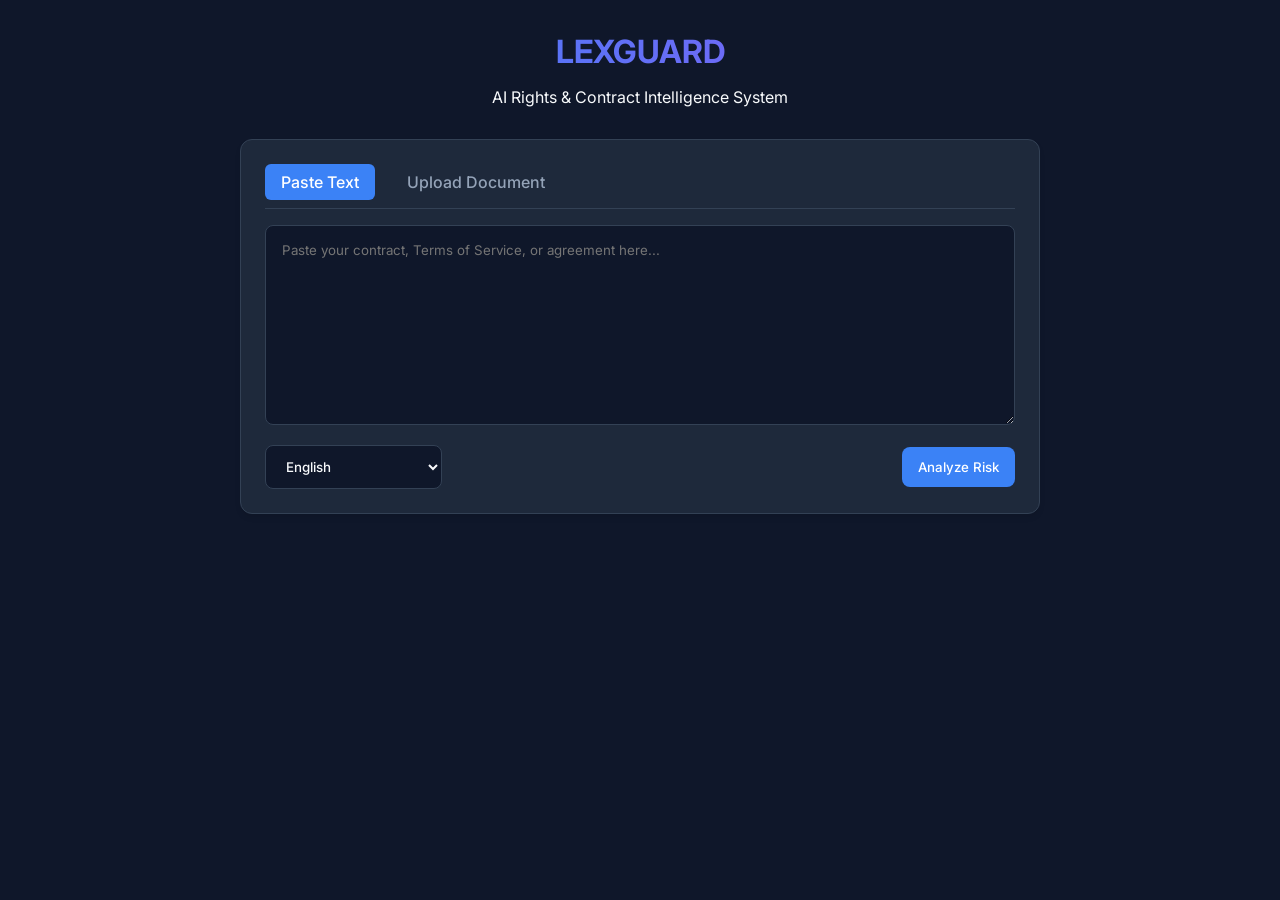
==== static/index.html @ 20fa4bbc "Initial commit for LexGuard build the major pipeline and the architecture" ====
<!DOCTYPE html>
<html lang="en">
<head>
    <meta charset="UTF-8">
    <meta name="viewport" content="width=device-width, initial-scale=1.0">
    <title>LexGuard | AI Contract Intelligence</title>
    <link href="https://fonts.googleapis.com/css2?family=Inter:wght@400;500;600;700&display=swap" rel="stylesheet">
    <style>
        :root {
            --bg-color: #0f172a;
            --surface-color: #1e293b;
            --border-color: #334155;
            --text-primary: #f8fafc;
            --text-secondary: #94a3b8;
            --accent-color: #3b82f6;
            --danger-color: #ef4444;
            --warning-color: #eab308;
            --success-color: #22c55e;
        }
        body {
            font-family: 'Inter', sans-serif;
            background-color: var(--bg-color);
            color: var(--text-primary);
            margin: 0;
            padding: 2rem;
            display: flex;
            justify-content: center;
        }
        .container {
            max-width: 800px;
            width: 100%;
        }
        .header {
            text-align: center;
            margin-bottom: 2rem;
        }
        .header h1 {
            font-weight: 700;
            margin: 0;
            background: linear-gradient(to right, #3b82f6, #8b5cf6);
            -webkit-background-clip: text;
            -webkit-text-fill-color: transparent;
        }
        .card {
            background-color: var(--surface-color);
            border: 1px solid var(--border-color);
            border-radius: 12px;
            padding: 1.5rem;
            margin-bottom: 1.5rem;
            box-shadow: 0 4px 6px -1px rgba(0, 0, 0, 0.1);
        }
        textarea {
            width: 100%;
            height: 200px;
            background-color: #0f172a;
            border: 1px solid var(--border-color);
            border-radius: 8px;
            color: var(--text-primary);
            padding: 1rem;
            font-family: inherit;
            resize: vertical;
            box-sizing: border-box;
            margin-bottom: 1rem;
        }
        select, button {
            padding: 0.75rem 1rem;
            border-radius: 8px;
            border: 1px solid var(--border-color);
            background-color: #0f172a;
            color: var(--text-primary);
            font-family: inherit;
            font-weight: 500;
            cursor: pointer;
        }
        button {
            background-color: var(--accent-color);
            border: none;
            color: white;
            transition: background-color 0.2s;
        }
        button:hover {
            background-color: #2563eb;
        }
        .flex-between {
            display: flex;
            justify-content: space-between;
            align-items: center;
        }
        .hidden {
            display: none;
        }
        .clause {
            background-color: #0f172a;
            border-left: 4px solid var(--warning-color);
            padding: 1rem;
            margin-bottom: 1rem;
            border-radius: 4px;
        }
        .clause.high { border-left-color: var(--danger-color); }
        .clause.low { border-left-color: var(--success-color); }
        .badge {
            font-size: 0.75rem;
            padding: 0.25rem 0.5rem;
            border-radius: 999px;
            background-color: rgba(255, 255, 255, 0.1);
            margin-right: 0.5rem;
        }
        
        /* Tabs & Upload CSS */
        .tab-container {
            display: flex;
            gap: 1rem;
            margin-bottom: 1rem;
            border-bottom: 1px solid var(--border-color);
            padding-bottom: 0.5rem;
        }
        .tab {
            padding: 0.5rem 1rem;
            cursor: pointer;
            border-radius: 6px;
            color: var(--text-secondary);
            font-weight: 500;
            transition: all 0.2s;
        }
        .tab.active {
            background-color: var(--accent-color);
            color: white;
        }
        .upload-zone {
            border: 2px dashed var(--border-color);
            border-radius: 8px;
            padding: 2.5rem 2rem;
            text-align: center;
            background-color: #0f172a;
            cursor: pointer;
            transition: all 0.2s;
            display: flex;
            flex-direction: column;
            align-items: center;
            justify-content: center;
            gap: 0.75rem;
        }
        .upload-zone:hover, .upload-zone.dragover {
            border-color: var(--accent-color);
            background-color: rgba(59, 130, 246, 0.05);
        }
        .upload-zone svg {
            width: 48px;
            height: 48px;
            fill: var(--text-secondary);
            transition: fill 0.2s;
        }
        .upload-zone:hover svg {
            fill: var(--accent-color);
        }
        .file-info {
            background-color: #0f172a;
            border: 1px solid var(--border-color);
            border-radius: 8px;
            padding: 1rem;
            display: flex;
            justify-content: space-between;
            align-items: center;
            margin-top: 1rem;
        }
    </style>
</head>
<body>
    <div class="container">
        <div class="header">
            <h1>LEXGUARD</h1>
            <p>AI Rights & Contract Intelligence System</p>
        </div>

        <div class="card">
            <div class="tab-container">
                <div id="tabText" class="tab active" onclick="switchTab('text')">Paste Text</div>
                <div id="tabUpload" class="tab" onclick="switchTab('upload')">Upload Document</div>
            </div>
            
            <textarea id="documentInput" placeholder="Paste your contract, Terms of Service, or agreement here..."></textarea>
            
            <div id="uploadContainer" class="hidden" style="margin-bottom: 1rem;">
                <div class="upload-zone" onclick="document.getElementById('fileInput').click()" id="dropZone">
                    <svg viewBox="0 0 24 24">
                        <path d="M19.35 10.04C18.67 6.59 15.64 4 12 4 9.11 4 6.6 5.64 5.35 8.04 2.34 8.36 0 10.91 0 14c0 3.31 2.69 6 6 6h13c2.76 0 5-2.24 5-5 0-2.64-2.05-4.78-4.65-4.96zM14 13v4h-4v-4H7l5-5 5 5h-3z"/>
                    </svg>
                    <p style="margin: 0; font-weight: 500;">Drag & drop your contract here, or <span style="color: var(--accent-color);">browse files</span></p>
                    <p style="margin: 0; font-size: 0.8rem; color: var(--text-secondary);">Supports PDF, DOCX, TXT up to 10MB</p>
                    <input type="file" id="fileInput" accept=".pdf,.docx,.txt" style="display: none;" onchange="handleFileSelect(event)" />
                </div>
                <div id="fileInfo" class="file-info hidden">
                    <span id="fileName" style="font-weight: 500; font-size: 0.9rem;">filename.pdf</span>
                    <button style="background: none; border: none; color: var(--danger-color); padding: 0; cursor: pointer; font-size: 0.85rem;" onclick="clearFile(event)">Remove</button>
                </div>
            </div>

            <div class="flex-between">
                <select id="languageSelect">
                    <option value="en">English</option>
                    <option value="hi">Hindi (हिंदी)</option>
                    <option value="kn">Kannada (ಕನ್ನಡ)</option>
                    <option value="ta">Tamil (தமிழ்)</option>
                    <option value="te">Telugu (తెలుగు)</option>
                </select>
                <button id="analyzeBtn" onclick="analyzeDocument()">Analyze Risk</button>
            </div>
        </div>

        <div id="loading" class="card hidden" style="text-align: center;">
            <p>Analyzing document with AI... This takes ~5-10 seconds.</p>
        </div>

        <div id="results" class="hidden">
            <div class="card">
                <div class="flex-between">
                    <h2>Risk Analysis</h2>
                    <div style="text-align: right;">
                        <span style="font-size: 2rem; font-weight: bold;" id="riskScore">0</span><span style="color: var(--text-secondary);">/100</span>
                    </div>
                </div>
                <p id="summaryText" style="color: var(--text-secondary);"></p>
                <p><strong>Power Imbalance:</strong> <span id="powerImbalance"></span></p>
                <p><strong>Verdict:</strong> <span id="safeToSign" style="font-weight: bold;"></span></p>
            </div>

            <div class="card">
                <h3>Flagged Clauses (<span id="redFlagCount">0</span>)</h3>
                <div id="clausesContainer"></div>
            </div>
        </div>
    </div>

    <script>
        const uiTranslations = {
            en: {
                original: "Original",
                issue: "Issue",
                consequence: "Consequence",
                fair: "Fair Version",
                verdict: "Verdict",
                imbalance: "Power Imbalance",
                riskAnalysis: "Risk Analysis",
                flaggedClauses: "Flagged Clauses",
                safe: "Safe to Sign",
                unsafe: "Do Not Sign",
                noRisks: "No significant risks found."
            },
            hi: {
                original: "मूल पाठ",
                issue: "समस्या (खामी)",
                consequence: "नतीजा (परिणाम)",
                fair: "निष्पक्ष संस्करण (सुझाव)",
                verdict: "अंतिम निर्णय",
                imbalance: "शक्ति असंतुलन",
                riskAnalysis: "जोखिम विश्लेषण",
                flaggedClauses: "चिह्नित धाराएं",
                safe: "हस्ताक्षर करना सुरक्षित है",
                unsafe: "हस्ताक्षर न करें (असुरक्षित)",
                noRisks: "कोई महत्वपूर्ण जोखिम नहीं मिला।"
            },
            kn: {
                original: "ಮೂಲ ಪಠ್ಯ",
                issue: "ಸಮಸ್ಯೆ",
                consequence: "ಪರಿಣಾಮ",
                fair: "ನ್ಯಾಯಯುತ ಆವೃತ್ತಿ",
                verdict: "ಅಂತಿಮ ತೀರ್ಪು",
                imbalance: "ಅಧಿಕಾರ ಅಸಮತೋಲನ",
                riskAnalysis: "ಅಪಾಯದ ವಿಶ್ಲೇಷಣೆ",
                flaggedClauses: "ಫ್ಲ್ಯಾಗ್ ಮಾಡಲಾದ ಷರತ್ತುಗಳು",
                safe: "ಸಹಿ ಮಾಡಲು ಸುರಕ್ಷಿತ",
                unsafe: "ಸಹಿ ಮಾಡಬೇಡಿ",
                noRisks: "ಯಾವುದೇ ಗಮನಾರ್ಹ ಅಪಾಯಗಳು ಕಂಡುಬಂದಿಲ್ಲ."
            },
            ta: {
                original: "மூல உரை",
                issue: "பிரச்சனை",
                consequence: "விளைவு",
                fair: "நியாயமான பதிப்பு",
                verdict: "இறுதி தீர்ப்பு",
                imbalance: "அதிகார சமநிலையின்மை",
                riskAnalysis: "ஆபத்து பகுப்பாய்வு",
                flaggedClauses: "கொடியிடப்பட்ட பிரிவுகள்",
                safe: "கையெழுத்திட பாதுகாப்பானது",
                unsafe: "கையெழுத்திட வேண்டாம்",
                noRisks: "குறிப்பிடத்தக்க ஆபத்துகள் எதுவும் காணப்படவில்லை."
            },
            te: {
                original: "మూల పాఠం",
                issue: "సమస్య",
                consequence: "పరిణామం",
                fair: "న్యాయమైన వెర్షన్",
                verdict: "అంతిమ తీర్పు",
                imbalance: "అధికార అసమతుల్యత",
                riskAnalysis: "ప్రమాద విశ్లేషణ",
                flaggedClauses: "ఫ్లాగ్ చేయబడిన నిబంధనలు",
                safe: "సంతకం చేయడానికి సురక్షితం",
                unsafe: "సంతకం చేయవద్దు",
                noRisks: "ఎటువంటి ప్రమాదాలు కనుగొనబడలేదు."
            }
        };

        let uploadedFileBase64 = null;
        let uploadedFileName = "";

        // Tab Switching
        function switchTab(tabName) {
            const tabs = document.querySelectorAll('.tab');
            tabs.forEach(t => t.classList.remove('active'));
            
            if (tabName === 'text') {
                document.getElementById('tabText').classList.add('active');
                document.getElementById('documentInput').classList.remove('hidden');
                document.getElementById('uploadContainer').classList.add('hidden');
                uploadedFileBase64 = null; // Clear file when switching to text
                uploadedFileName = "";
            } else {
                document.getElementById('tabUpload').classList.add('active');
                document.getElementById('documentInput').classList.add('hidden');
                document.getElementById('uploadContainer').classList.remove('hidden');
            }
        }

        // File Selection Handlers
        function handleFileSelect(e) {
            const file = e.target.files[0];
            if (file) handleFile(file);
        }

        function handleFile(file) {
            if (file.size > 10 * 1024 * 1024) {
                alert("File size exceeds 10MB limit!");
                return;
            }
            
            uploadedFileName = file.name;
            const reader = new FileReader();
            reader.onload = function() {
                // Strip the base64 prefix so the backend can parse it directly
                uploadedFileBase64 = reader.result.split(',')[1];
                
                document.getElementById('fileName').innerText = uploadedFileName;
                document.getElementById('fileInfo').classList.remove('hidden');
                document.getElementById('dropZone').style.borderColor = 'var(--success-color)';
            };
            reader.readAsDataURL(file);
        }

        function clearFile(e) {
            e.stopPropagation();
            uploadedFileBase64 = null;
            uploadedFileName = "";
            document.getElementById('fileInput').value = "";
            document.getElementById('fileInfo').classList.add('hidden');
            document.getElementById('dropZone').style.borderColor = 'var(--border-color)';
        }

        // Set up Drag and Drop Event Listeners
        window.addEventListener('DOMContentLoaded', () => {
            const dropZone = document.getElementById('dropZone');
            
            ['dragenter', 'dragover'].forEach(eventName => {
                dropZone.addEventListener(eventName, (e) => {
                    e.preventDefault();
                    dropZone.classList.add('dragover');
                }, false);
            });

            ['dragleave', 'drop'].forEach(eventName => {
                dropZone.addEventListener(eventName, (e) => {
                    e.preventDefault();
                    dropZone.classList.remove('dragover');
                }, false);
            });

            dropZone.addEventListener('drop', (e) => {
                const dt = e.dataTransfer;
                const file = dt.files[0];
                if (file) handleFile(file);
            }, false);
        });

        async function analyzeDocument() {
            let payloadText = "";
            const activeTab = document.querySelector('.tab.active').id;
            const lang = document.getElementById('languageSelect').value;

            if (activeTab === 'tabText') {
                payloadText = document.getElementById('documentInput').value.trim();
                if (!payloadText) return alert("Please paste your contract first!");
            } else {
                if (!uploadedFileBase64) return alert("Please drag or upload a document first!");
                payloadText = uploadedFileBase64;
            }

            document.getElementById('analyzeBtn').disabled = true;
            document.getElementById('loading').classList.remove('hidden');
            document.getElementById('results').classList.add('hidden');

            try {
                const response = await fetch('/analyze', {
                    method: 'POST',
                    headers: { 'Content-Type': 'application/json' },
                    body: JSON.stringify({ document: payloadText, language: lang })
                });
                
                const data = await response.json();
                
                if (data.error) {
                    throw new Error(data.error);
                }
                
                const t = uiTranslations[lang] || uiTranslations['en'];

                // Populate Dynamic Labels
                document.querySelector('#results h2').innerText = t.riskAnalysis;
                document.querySelector('#results h3').innerHTML = `${t.flaggedClauses} (<span id="redFlagCount">0</span>)`;
                
                // Populate Results
                document.getElementById('riskScore').innerText = data.overall_risk_score || 0;
                document.getElementById('riskScore').style.color = data.overall_risk_score > 60 ? 'var(--danger-color)' : (data.overall_risk_score > 30 ? 'var(--warning-color)' : 'var(--success-color)');
                
                document.getElementById('summaryText').innerText = lang === 'en' ? data.summary : data.translated_summary;
                
                // Translate Power Imbalance Label
                document.getElementById('powerImbalance').parentElement.innerHTML = `<strong>${t.imbalance}:</strong> <span id="powerImbalance">${data.power_imbalance}</span>`;
                
                // Translate Verdict Label & Value
                const safeEl = document.getElementById('safeToSign');
                safeEl.parentElement.innerHTML = `<strong>${t.verdict}:</strong> <span id="safeToSign" style="font-weight: bold;">${data.safe_to_sign ? t.safe : t.unsafe}</span>`;
                document.getElementById('safeToSign').style.color = data.safe_to_sign ? 'var(--success-color)' : 'var(--danger-color)';
                
                document.getElementById('redFlagCount').innerText = data.red_flags_count || (data.flagged_clauses ? data.flagged_clauses.length : 0);

                const container = document.getElementById('clausesContainer');
                container.innerHTML = '';
                
                if (data.flagged_clauses && data.flagged_clauses.length > 0) {
                    data.flagged_clauses.forEach(clause => {
                        const div = document.createElement('div');
                        const riskClass = (clause.risk_level || 'medium').toLowerCase();
                        div.className = `clause ${riskClass}`;
                        
                        let badgeHtml = `<span class="badge">${clause.clause_type || 'Unknown'}</span>`;
                        badgeHtml += `<span class="badge ${riskClass}">${clause.risk_level || 'Unknown'} RISK</span>`;
                        if (clause.dark_pattern) {
                            badgeHtml += `<span class="badge" style="background-color: var(--danger-color);">Dark Pattern: ${clause.dark_pattern_type}</span>`;
                        }

                        // Determine content language mapping
                        const issueVal = lang === 'en' ? clause.why_flagged : clause.translated_explanation;
                        const consequenceVal = lang === 'en' ? clause.consequence : (clause.translated_consequence || clause.consequence);
                        const fairVal = lang === 'en' ? clause.fair_version : (clause.translated_fair_version || clause.fair_version);

                        div.innerHTML = `
                            <div style="margin-bottom: 0.5rem;">${badgeHtml}</div>
                            <p style="color: var(--text-secondary); font-size: 0.9rem;"><strong>${t.original}:</strong> "${clause.clause_text}"</p>
                            <p style="color: var(--warning-color);"><strong>${t.issue}:</strong> ${issueVal}</p>
                            <p style="color: var(--danger-color);"><strong>${t.consequence}:</strong> ${consequenceVal}</p>
                            <p style="color: var(--success-color);"><strong>${t.fair}:</strong> ${fairVal}</p>
                        `;
                        container.appendChild(div);
                    });
                } else {
                    container.innerHTML = `<p>${t.noRisks}</p>`;
                }

                document.getElementById('results').classList.remove('hidden');
            } catch (err) {
                alert("Error analyzing document: " + err.message);
            } finally {
                document.getElementById('analyzeBtn').disabled = false;
                document.getElementById('loading').classList.add('hidden');
            }
        }
    </script>
</body>
</html>
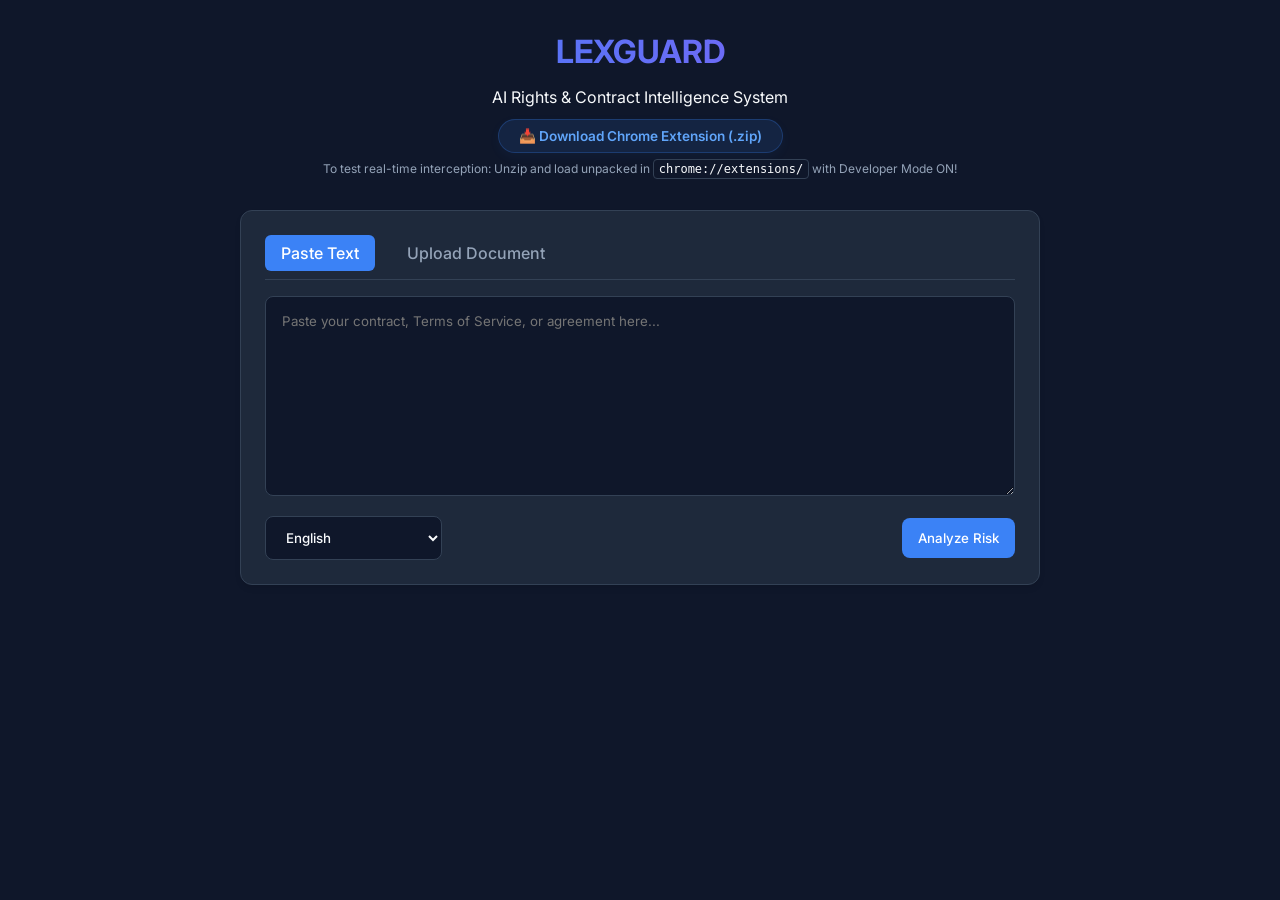
==== commit a723ed7e: "Made some changes to the extension" ====
--- a/static/index.html
+++ b/static/index.html
@@ -163,13 +163,59 @@
             align-items: center;
             margin-top: 1rem;
         }
+        
+        /* Extension Button CSS */
+        .extension-btn {
+            display: inline-flex;
+            align-items: center;
+            gap: 0.5rem;
+            background: rgba(59, 130, 246, 0.12);
+            border: 1px solid rgba(59, 130, 246, 0.25);
+            color: #60a5fa;
+            padding: 0.5rem 1.25rem;
+            border-radius: 999px;
+            font-size: 0.85rem;
+            font-weight: 600;
+            text-decoration: none;
+            transition: all 0.2s ease-in-out;
+            cursor: pointer;
+            box-shadow: 0 4px 12px rgba(59, 130, 246, 0.05);
+            margin-top: 0.25rem;
+        }
+        .extension-btn:hover {
+            background: rgba(59, 130, 246, 0.25);
+            border-color: #60a5fa;
+            color: white;
+            transform: translateY(-1.5px);
+            box-shadow: 0 6px 20px rgba(59, 130, 246, 0.2);
+        }
+        .extension-instructions {
+            text-align: center;
+            font-size: 0.75rem;
+            color: var(--text-secondary);
+            margin-top: 0.5rem;
+            line-height: 1.4;
+        }
+        .extension-instructions code {
+            background: #0f172a;
+            padding: 0.1rem 0.3rem;
+            border-radius: 4px;
+            color: #f8fafc;
+            border: 1px solid var(--border-color);
+        }
     </style>
 </head>
 <body>
     <div class="container">
         <div class="header">
             <h1>LEXGUARD</h1>
-            <p>AI Rights & Contract Intelligence System</p>
+            <p style="margin-bottom: 0.5rem;">AI Rights & Contract Intelligence System</p>
+            <a href="/static/lexguard-extension.zip" download class="extension-btn">
+                📥 Download Chrome Extension (.zip)
+            </a>
+            <div class="extension-instructions">
+                To test real-time interception: Unzip and load unpacked in <code>chrome://extensions/</code> with Developer Mode ON!
+            </div>
         </div>
 
         <div class="card">
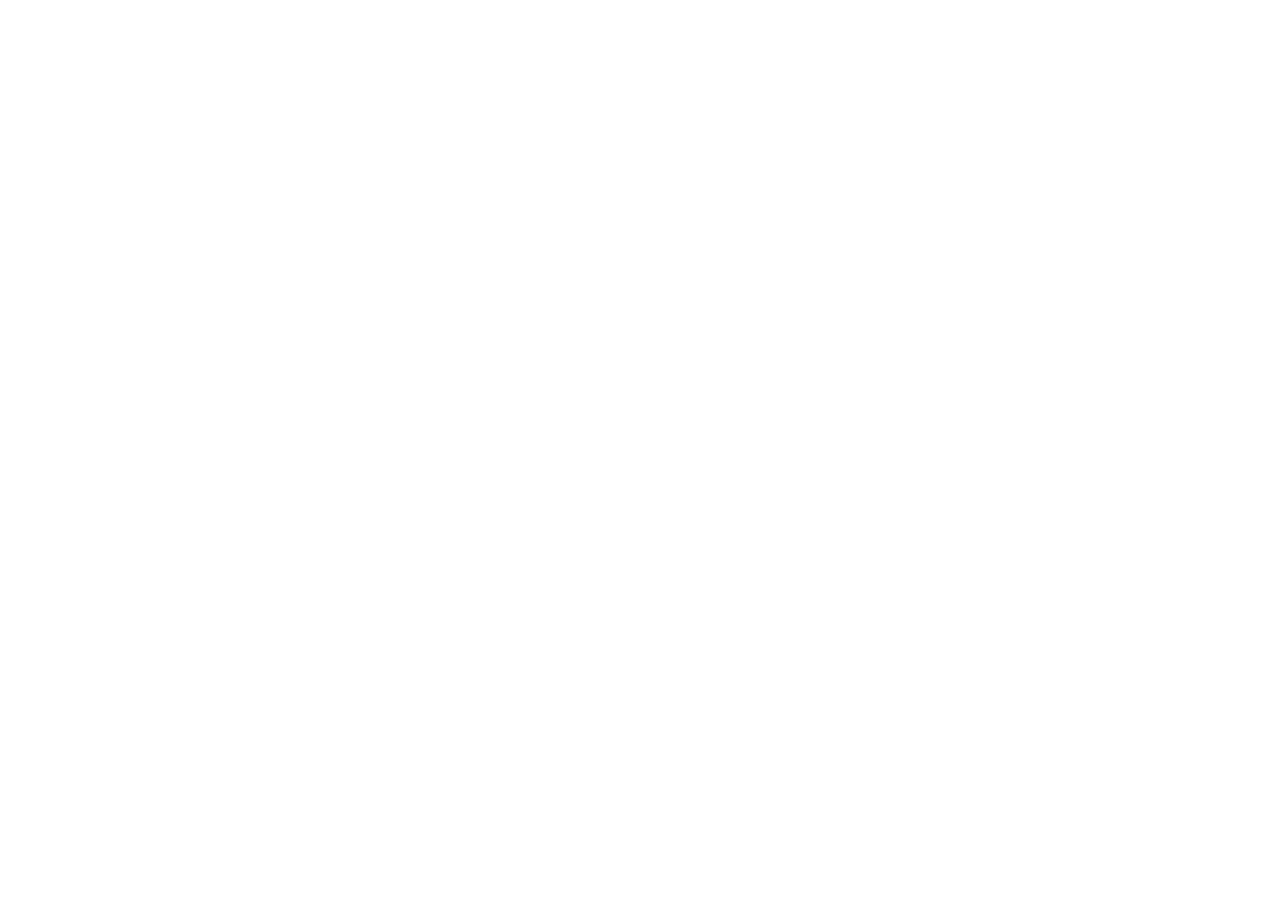
==== commit dab0d914: "Improved Frontend and made response little better" ====
--- a/static/index.html
+++ b/static/index.html
@@ -1,524 +1,14 @@
 <!DOCTYPE html>
 <html lang="en">
-<head>
-    <meta charset="UTF-8">
-    <meta name="viewport" content="width=device-width, initial-scale=1.0">
-    <title>LexGuard | AI Contract Intelligence</title>
-    <link href="https://fonts.googleapis.com/css2?family=Inter:wght@400;500;600;700&display=swap" rel="stylesheet">
-    <style>
-        :root {
-            --bg-color: #0f172a;
-            --surface-color: #1e293b;
-            --border-color: #334155;
-            --text-primary: #f8fafc;
-            --text-secondary: #94a3b8;
-            --accent-color: #3b82f6;
-            --danger-color: #ef4444;
-            --warning-color: #eab308;
-            --success-color: #22c55e;
-        }
-        body {
-            font-family: 'Inter', sans-serif;
-            background-color: var(--bg-color);
-            color: var(--text-primary);
-            margin: 0;
-            padding: 2rem;
-            display: flex;
-            justify-content: center;
-        }
-        .container {
-            max-width: 800px;
-            width: 100%;
-        }
-        .header {
-            text-align: center;
-            margin-bottom: 2rem;
-        }
-        .header h1 {
-            font-weight: 700;
-            margin: 0;
-            background: linear-gradient(to right, #3b82f6, #8b5cf6);
-            -webkit-background-clip: text;
-            -webkit-text-fill-color: transparent;
-        }
-        .card {
-            background-color: var(--surface-color);
-            border: 1px solid var(--border-color);
-            border-radius: 12px;
-            padding: 1.5rem;
-            margin-bottom: 1.5rem;
-            box-shadow: 0 4px 6px -1px rgba(0, 0, 0, 0.1);
-        }
-        textarea {
-            width: 100%;
-            height: 200px;
-            background-color: #0f172a;
-            border: 1px solid var(--border-color);
-            border-radius: 8px;
-            color: var(--text-primary);
-            padding: 1rem;
-            font-family: inherit;
-            resize: vertical;
-            box-sizing: border-box;
-            margin-bottom: 1rem;
-        }
-        select, button {
-            padding: 0.75rem 1rem;
-            border-radius: 8px;
-            border: 1px solid var(--border-color);
-            background-color: #0f172a;
-            color: var(--text-primary);
-            font-family: inherit;
-            font-weight: 500;
-            cursor: pointer;
-        }
-        button {
-            background-color: var(--accent-color);
-            border: none;
-            color: white;
-            transition: background-color 0.2s;
-        }
-        button:hover {
-            background-color: #2563eb;
-        }
-        .flex-between {
-            display: flex;
-            justify-content: space-between;
-            align-items: center;
-        }
-        .hidden {
-            display: none;
-        }
-        .clause {
-            background-color: #0f172a;
-            border-left: 4px solid var(--warning-color);
-            padding: 1rem;
-            margin-bottom: 1rem;
-            border-radius: 4px;
-        }
-        .clause.high { border-left-color: var(--danger-color); }
-        .clause.low { border-left-color: var(--success-color); }
-        .badge {
-            font-size: 0.75rem;
-            padding: 0.25rem 0.5rem;
-            border-radius: 999px;
-            background-color: rgba(255, 255, 255, 0.1);
-            margin-right: 0.5rem;
-        }
-        
-        /* Tabs & Upload CSS */
-        .tab-container {
-            display: flex;
-            gap: 1rem;
-            margin-bottom: 1rem;
-            border-bottom: 1px solid var(--border-color);
-            padding-bottom: 0.5rem;
-        }
-        .tab {
-            padding: 0.5rem 1rem;
-            cursor: pointer;
-            border-radius: 6px;
-            color: var(--text-secondary);
-            font-weight: 500;
-            transition: all 0.2s;
-        }
-        .tab.active {
-            background-color: var(--accent-color);
-            color: white;
-        }
-        .upload-zone {
-            border: 2px dashed var(--border-color);
-            border-radius: 8px;
-            padding: 2.5rem 2rem;
-            text-align: center;
-            background-color: #0f172a;
-            cursor: pointer;
-            transition: all 0.2s;
-            display: flex;
-            flex-direction: column;
-            align-items: center;
-            justify-content: center;
-            gap: 0.75rem;
-        }
-        .upload-zone:hover, .upload-zone.dragover {
-            border-color: var(--accent-color);
-            background-color: rgba(59, 130, 246, 0.05);
-        }
-        .upload-zone svg {
-            width: 48px;
-            height: 48px;
-            fill: var(--text-secondary);
-            transition: fill 0.2s;
-        }
-        .upload-zone:hover svg {
-            fill: var(--accent-color);
-        }
-        .file-info {
-            background-color: #0f172a;
-            border: 1px solid var(--border-color);
-            border-radius: 8px;
-            padding: 1rem;
-            display: flex;
-            justify-content: space-between;
-            align-items: center;
-            margin-top: 1rem;
-        }
-        
-        /* Extension Button CSS */
-        .extension-btn {
-            display: inline-flex;
-            align-items: center;
-            gap: 0.5rem;
-            background: rgba(59, 130, 246, 0.12);
-            border: 1px solid rgba(59, 130, 246, 0.25);
-            color: #60a5fa;
-            padding: 0.5rem 1.25rem;
-            border-radius: 999px;
-            font-size: 0.85rem;
-            font-weight: 600;
-            text-decoration: none;
-            transition: all 0.2s ease-in-out;
-            cursor: pointer;
-            box-shadow: 0 4px 12px rgba(59, 130, 246, 0.05);
-            margin-top: 0.25rem;
-        }
-        .extension-btn:hover {
-            background: rgba(59, 130, 246, 0.25);
-            border-color: #60a5fa;
-            color: white;
-            transform: translateY(-1.5px);
-            box-shadow: 0 6px 20px rgba(59, 130, 246, 0.2);
-        }
-        .extension-instructions {
-            text-align: center;
-            font-size: 0.75rem;
-            color: var(--text-secondary);
-            margin-top: 0.5rem;
-            line-height: 1.4;
-        }
-        .extension-instructions code {
-            background: #0f172a;
-            padding: 0.1rem 0.3rem;
-            border-radius: 4px;
-            color: #f8fafc;
-            border: 1px solid var(--border-color);
-        }
-    </style>
-</head>
-<body>
-    <div class="container">
-        <div class="header">
-            <h1>LEXGUARD</h1>
-            <p style="margin-bottom: 0.5rem;">AI Rights & Contract Intelligence System</p>
-            <a href="/static/lexguard-extension.zip" download class="extension-btn">
-                📥 Download Chrome Extension (.zip)
-            </a>
-            <div class="extension-instructions">
-                To test real-time interception: Unzip and load unpacked in <code>chrome://extensions/</code> with Developer Mode ON!
-            </div>
-        </div>
-
-        <div class="card">
-            <div class="tab-container">
-                <div id="tabText" class="tab active" onclick="switchTab('text')">Paste Text</div>
-                <div id="tabUpload" class="tab" onclick="switchTab('upload')">Upload Document</div>
-            </div>
-            
-            <textarea id="documentInput" placeholder="Paste your contract, Terms of Service, or agreement here..."></textarea>
-            
-            <div id="uploadContainer" class="hidden" style="margin-bottom: 1rem;">
-                <div class="upload-zone" onclick="document.getElementById('fileInput').click()" id="dropZone">
-                    <svg viewBox="0 0 24 24">
-                        <path d="M19.35 10.04C18.67 6.59 15.64 4 12 4 9.11 4 6.6 5.64 5.35 8.04 2.34 8.36 0 10.91 0 14c0 3.31 2.69 6 6 6h13c2.76 0 5-2.24 5-5 0-2.64-2.05-4.78-4.65-4.96zM14 13v4h-4v-4H7l5-5 5 5h-3z"/>
-                    </svg>
-                    <p style="margin: 0; font-weight: 500;">Drag & drop your contract here, or <span style="color: var(--accent-color);">browse files</span></p>
-                    <p style="margin: 0; font-size: 0.8rem; color: var(--text-secondary);">Supports PDF, DOCX, TXT up to 10MB</p>
-                    <input type="file" id="fileInput" accept=".pdf,.docx,.txt" style="display: none;" onchange="handleFileSelect(event)" />
-                </div>
-                <div id="fileInfo" class="file-info hidden">
-                    <span id="fileName" style="font-weight: 500; font-size: 0.9rem;">filename.pdf</span>
-                    <button style="background: none; border: none; color: var(--danger-color); padding: 0; cursor: pointer; font-size: 0.85rem;" onclick="clearFile(event)">Remove</button>
-                </div>
-            </div>
-
-            <div class="flex-between">
-                <select id="languageSelect">
-                    <option value="en">English</option>
-                    <option value="hi">Hindi (हिंदी)</option>
-                    <option value="kn">Kannada (ಕನ್ನಡ)</option>
-                    <option value="ta">Tamil (தமிழ்)</option>
-                    <option value="te">Telugu (తెలుగు)</option>
-                </select>
-                <button id="analyzeBtn" onclick="analyzeDocument()">Analyze Risk</button>
-            </div>
-        </div>
-
-        <div id="loading" class="card hidden" style="text-align: center;">
-            <p>Analyzing document with AI... This takes ~5-10 seconds.</p>
-        </div>
-
-        <div id="results" class="hidden">
-            <div class="card">
-                <div class="flex-between">
-                    <h2>Risk Analysis</h2>
-                    <div style="text-align: right;">
-                        <span style="font-size: 2rem; font-weight: bold;" id="riskScore">0</span><span style="color: var(--text-secondary);">/100</span>
-                    </div>
-                </div>
-                <p id="summaryText" style="color: var(--text-secondary);"></p>
-                <p><strong>Power Imbalance:</strong> <span id="powerImbalance"></span></p>
-                <p><strong>Verdict:</strong> <span id="safeToSign" style="font-weight: bold;"></span></p>
-            </div>
-
-            <div class="card">
-                <h3>Flagged Clauses (<span id="redFlagCount">0</span>)</h3>
-                <div id="clausesContainer"></div>
-            </div>
-        </div>
-    </div>
-
-    <script>
-        const uiTranslations = {
-            en: {
-                original: "Original",
-                issue: "Issue",
-                consequence: "Consequence",
-                fair: "Fair Version",
-                verdict: "Verdict",
-                imbalance: "Power Imbalance",
-                riskAnalysis: "Risk Analysis",
-                flaggedClauses: "Flagged Clauses",
-                safe: "Safe to Sign",
-                unsafe: "Do Not Sign",
-                noRisks: "No significant risks found."
-            },
-            hi: {
-                original: "मूल पाठ",
-                issue: "समस्या (खामी)",
-                consequence: "नतीजा (परिणाम)",
-                fair: "निष्पक्ष संस्करण (सुझाव)",
-                verdict: "अंतिम निर्णय",
-                imbalance: "शक्ति असंतुलन",
-                riskAnalysis: "जोखिम विश्लेषण",
-                flaggedClauses: "चिह्नित धाराएं",
-                safe: "हस्ताक्षर करना सुरक्षित है",
-                unsafe: "हस्ताक्षर न करें (असुरक्षित)",
-                noRisks: "कोई महत्वपूर्ण जोखिम नहीं मिला।"
-            },
-            kn: {
-                original: "ಮೂಲ ಪಠ್ಯ",
-                issue: "ಸಮಸ್ಯೆ",
-                consequence: "ಪರಿಣಾಮ",
-                fair: "ನ್ಯಾಯಯುತ ಆವೃತ್ತಿ",
-                verdict: "ಅಂತಿಮ ತೀರ್ಪು",
-                imbalance: "ಅಧಿಕಾರ ಅಸಮತೋಲನ",
-                riskAnalysis: "ಅಪಾಯದ ವಿಶ್ಲೇಷಣೆ",
-                flaggedClauses: "ಫ್ಲ್ಯಾಗ್ ಮಾಡಲಾದ ಷರತ್ತುಗಳು",
-                safe: "ಸಹಿ ಮಾಡಲು ಸುರಕ್ಷಿತ",
-                unsafe: "ಸಹಿ ಮಾಡಬೇಡಿ",
-                noRisks: "ಯಾವುದೇ ಗಮನಾರ್ಹ ಅಪಾಯಗಳು ಕಂಡುಬಂದಿಲ್ಲ."
-            },
-            ta: {
-                original: "மூல உரை",
-                issue: "பிரச்சனை",
-                consequence: "விளைவு",
-                fair: "நியாயமான பதிப்பு",
-                verdict: "இறுதி தீர்ப்பு",
-                imbalance: "அதிகார சமநிலையின்மை",
-                riskAnalysis: "ஆபத்து பகுப்பாய்வு",
-                flaggedClauses: "கொடியிடப்பட்ட பிரிவுகள்",
-                safe: "கையெழுத்திட பாதுகாப்பானது",
-                unsafe: "கையெழுத்திட வேண்டாம்",
-                noRisks: "குறிப்பிடத்தக்க ஆபத்துகள் எதுவும் காணப்படவில்லை."
-            },
-            te: {
-                original: "మూల పాఠం",
-                issue: "సమస్య",
-                consequence: "పరిణామం",
-                fair: "న్యాయమైన వెర్షన్",
-                verdict: "అంతిమ తీర్పు",
-                imbalance: "అధికార అసమతుల్యత",
-                riskAnalysis: "ప్రమాద విశ్లేషణ",
-                flaggedClauses: "ఫ్లాగ్ చేయబడిన నిబంధనలు",
-                safe: "సంతకం చేయడానికి సురక్షితం",
-                unsafe: "సంతకం చేయవద్దు",
-                noRisks: "ఎటువంటి ప్రమాదాలు కనుగొనబడలేదు."
-            }
-        };
-
-        let uploadedFileBase64 = null;
-        let uploadedFileName = "";
-
-        // Tab Switching
-        function switchTab(tabName) {
-            const tabs = document.querySelectorAll('.tab');
-            tabs.forEach(t => t.classList.remove('active'));
-            
-            if (tabName === 'text') {
-                document.getElementById('tabText').classList.add('active');
-                document.getElementById('documentInput').classList.remove('hidden');
-                document.getElementById('uploadContainer').classList.add('hidden');
-                uploadedFileBase64 = null; // Clear file when switching to text
-                uploadedFileName = "";
-            } else {
-                document.getElementById('tabUpload').classList.add('active');
-                document.getElementById('documentInput').classList.add('hidden');
-                document.getElementById('uploadContainer').classList.remove('hidden');
-            }
-        }
-
-        // File Selection Handlers
-        function handleFileSelect(e) {
-            const file = e.target.files[0];
-            if (file) handleFile(file);
-        }
-
-        function handleFile(file) {
-            if (file.size > 10 * 1024 * 1024) {
-                alert("File size exceeds 10MB limit!");
-                return;
-            }
-            
-            uploadedFileName = file.name;
-            const reader = new FileReader();
-            reader.onload = function() {
-                // Strip the base64 prefix so the backend can parse it directly
-                uploadedFileBase64 = reader.result.split(',')[1];
-                
-                document.getElementById('fileName').innerText = uploadedFileName;
-                document.getElementById('fileInfo').classList.remove('hidden');
-                document.getElementById('dropZone').style.borderColor = 'var(--success-color)';
-            };
-            reader.readAsDataURL(file);
-        }
-
-        function clearFile(e) {
-            e.stopPropagation();
-            uploadedFileBase64 = null;
-            uploadedFileName = "";
-            document.getElementById('fileInput').value = "";
-            document.getElementById('fileInfo').classList.add('hidden');
-            document.getElementById('dropZone').style.borderColor = 'var(--border-color)';
-        }
-
-        // Set up Drag and Drop Event Listeners
-        window.addEventListener('DOMContentLoaded', () => {
-            const dropZone = document.getElementById('dropZone');
-            
-            ['dragenter', 'dragover'].forEach(eventName => {
-                dropZone.addEventListener(eventName, (e) => {
-                    e.preventDefault();
-                    dropZone.classList.add('dragover');
-                }, false);
-            });
-
-            ['dragleave', 'drop'].forEach(eventName => {
-                dropZone.addEventListener(eventName, (e) => {
-                    e.preventDefault();
-                    dropZone.classList.remove('dragover');
-                }, false);
-            });
-
-            dropZone.addEventListener('drop', (e) => {
-                const dt = e.dataTransfer;
-                const file = dt.files[0];
-                if (file) handleFile(file);
-            }, false);
-        });
-
-        async function analyzeDocument() {
-            let payloadText = "";
-            const activeTab = document.querySelector('.tab.active').id;
-            const lang = document.getElementById('languageSelect').value;
-
-            if (activeTab === 'tabText') {
-                payloadText = document.getElementById('documentInput').value.trim();
-                if (!payloadText) return alert("Please paste your contract first!");
-            } else {
-                if (!uploadedFileBase64) return alert("Please drag or upload a document first!");
-                payloadText = uploadedFileBase64;
-            }
-
-            document.getElementById('analyzeBtn').disabled = true;
-            document.getElementById('loading').classList.remove('hidden');
-            document.getElementById('results').classList.add('hidden');
-
-            try {
-                const response = await fetch('/analyze', {
-                    method: 'POST',
-                    headers: { 'Content-Type': 'application/json' },
-                    body: JSON.stringify({ document: payloadText, language: lang })
-                });
-                
-                const data = await response.json();
-                
-                if (data.error) {
-                    throw new Error(data.error);
-                }
-                
-                const t = uiTranslations[lang] || uiTranslations['en'];
-
-                // Populate Dynamic Labels
-                document.querySelector('#results h2').innerText = t.riskAnalysis;
-                document.querySelector('#results h3').innerHTML = `${t.flaggedClauses} (<span id="redFlagCount">0</span>)`;
-                
-                // Populate Results
-                document.getElementById('riskScore').innerText = data.overall_risk_score || 0;
-                document.getElementById('riskScore').style.color = data.overall_risk_score > 60 ? 'var(--danger-color)' : (data.overall_risk_score > 30 ? 'var(--warning-color)' : 'var(--success-color)');
-                
-                document.getElementById('summaryText').innerText = lang === 'en' ? data.summary : data.translated_summary;
-                
-                // Translate Power Imbalance Label
-                document.getElementById('powerImbalance').parentElement.innerHTML = `<strong>${t.imbalance}:</strong> <span id="powerImbalance">${data.power_imbalance}</span>`;
-                
-                // Translate Verdict Label & Value
-                const safeEl = document.getElementById('safeToSign');
-                safeEl.parentElement.innerHTML = `<strong>${t.verdict}:</strong> <span id="safeToSign" style="font-weight: bold;">${data.safe_to_sign ? t.safe : t.unsafe}</span>`;
-                document.getElementById('safeToSign').style.color = data.safe_to_sign ? 'var(--success-color)' : 'var(--danger-color)';
-                
-                document.getElementById('redFlagCount').innerText = data.red_flags_count || (data.flagged_clauses ? data.flagged_clauses.length : 0);
-
-                const container = document.getElementById('clausesContainer');
-                container.innerHTML = '';
-                
-                if (data.flagged_clauses && data.flagged_clauses.length > 0) {
-                    data.flagged_clauses.forEach(clause => {
-                        const div = document.createElement('div');
-                        const riskClass = (clause.risk_level || 'medium').toLowerCase();
-                        div.className = `clause ${riskClass}`;
-                        
-                        let badgeHtml = `<span class="badge">${clause.clause_type || 'Unknown'}</span>`;
-                        badgeHtml += `<span class="badge ${riskClass}">${clause.risk_level || 'Unknown'} RISK</span>`;
-                        if (clause.dark_pattern) {
-                            badgeHtml += `<span class="badge" style="background-color: var(--danger-color);">Dark Pattern: ${clause.dark_pattern_type}</span>`;
-                        }
-
-                        // Determine content language mapping
-                        const issueVal = lang === 'en' ? clause.why_flagged : clause.translated_explanation;
-                        const consequenceVal = lang === 'en' ? clause.consequence : (clause.translated_consequence || clause.consequence);
-                        const fairVal = lang === 'en' ? clause.fair_version : (clause.translated_fair_version || clause.fair_version);
-
-                        div.innerHTML = `
-                            <div style="margin-bottom: 0.5rem;">${badgeHtml}</div>
-                            <p style="color: var(--text-secondary); font-size: 0.9rem;"><strong>${t.original}:</strong> "${clause.clause_text}"</p>
-                            <p style="color: var(--warning-color);"><strong>${t.issue}:</strong> ${issueVal}</p>
-                            <p style="color: var(--danger-color);"><strong>${t.consequence}:</strong> ${consequenceVal}</p>
-                            <p style="color: var(--success-color);"><strong>${t.fair}:</strong> ${fairVal}</p>
-                        `;
-                        container.appendChild(div);
-                    });
-                } else {
-                    container.innerHTML = `<p>${t.noRisks}</p>`;
-                }
-
-                document.getElementById('results').classList.remove('hidden');
-            } catch (err) {
-                alert("Error analyzing document: " + err.message);
-            } finally {
-                document.getElementById('analyzeBtn').disabled = false;
-                document.getElementById('loading').classList.add('hidden');
-            }
-        }
-    </script>
-</body>
+  <head>
+    <meta charset="UTF-8" />
+    <link rel="icon" type="image/svg+xml" href="/assets/gavel.svg" />
+    <meta name="viewport" content="width=device-width, initial-scale=1.0" />
+    <title>LexGuard</title>
+    <script type="module" crossorigin src="/assets/index-C-ggcgbG.js"></script>
+    <link rel="stylesheet" crossorigin href="/assets/index-D9S8tMid.css">
+  </head>
+  <body>
+    <div id="root"></div>
+  </body>
 </html>
